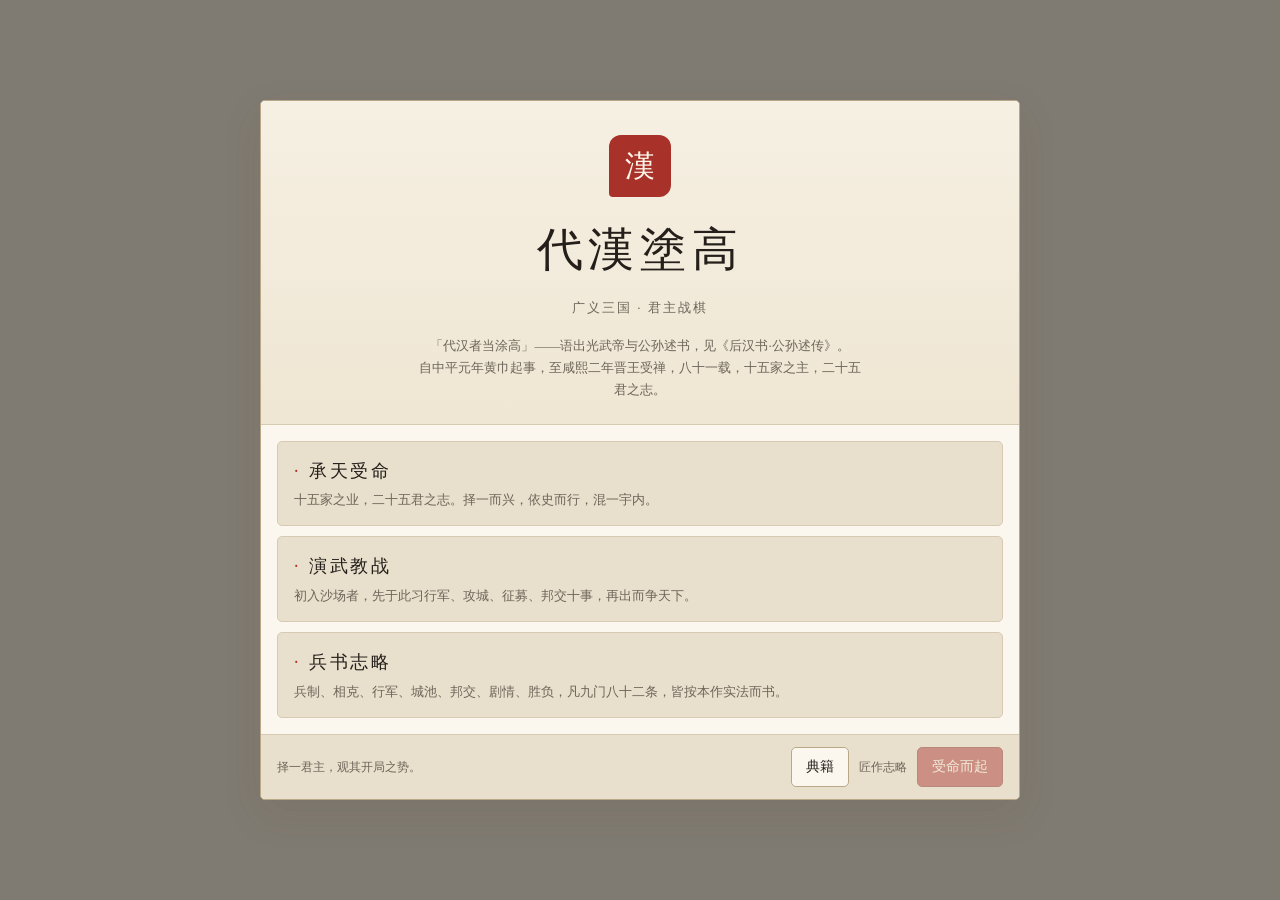
==== index.html @ 1460f5a5 "代汉涂高：广义三国回合制战棋（玩法 wiki 与制作文档分家）" ====
<!DOCTYPE html>
<html lang="zh-Hans">
<head>
<meta charset="utf-8">
<meta name="viewport" content="width=device-width, initial-scale=1">
<title>代汉涂高 · 三国君主战棋</title>
<meta name="description" content="以广义三国为背景的回合制战棋策略游戏：自黄巾起义至司马炎称帝，择一君主，混一宇内。">
<link rel="stylesheet" href="assets/style.css">
</head>
<body>
<div id="app">

  <!-- 主页面 -->
  <section id="titleScreen" class="overlay on" aria-label="主页面">
    <div class="title-wrap">
      <div class="title-hero">
        <div class="seal-lg">漢</div>
        <h1>代漢塗高</h1>
        <div class="sub">广义三国 · 君主战棋</div>
        <p class="quote">「代汉者当涂高」——语出光武帝与公孙述书，见《后汉书·公孙述传》。<br>
          自中平元年黄巾起事，至咸熙二年晋王受禅，八十一载，十五家之主，二十五君之志。</p>
      </div>

      <nav class="menu" id="mainMenu" aria-label="入门">
        <button type="button" class="menu-item" id="btnCampaign">
          <b>承天受命</b>
          <span>十五家之业，二十五君之志。择一而兴，依史而行，混一宇内。</span>
        </button>
        <button type="button" class="menu-item" id="btnTutorial">
          <b>演武教战</b>
          <span>初入沙场者，先于此习行军、攻城、征募、邦交十事，再出而争天下。</span>
        </button>
        <button type="button" class="menu-item" id="btnWiki">
          <b>兵书志略</b>
          <span>兵制、相克、行军、城池、邦交、剧情、胜负，凡九门八十二条，皆按本作实法而书。</span>
        </button>
      </nav>

      <div class="picker" id="picker" hidden>
        <nav class="groups" id="groupList" aria-label="君主分组"></nav>
        <div class="entries" id="entryList" aria-label="可择之君"></div>
      </div>
      <div class="title-foot">
        <span class="hint" id="titleHint">择一君主，观其开局之势。</span>
        <button type="button" class="btn" id="btnPickBack" hidden>返回</button>
        <button type="button" class="btn" id="btnLorePreview">典籍</button>
        <a class="doc-link" href="dev.html">匠作志略</a>
        <button type="button" class="btn primary" id="btnStart" disabled>受命而起</button>
      </div>
    </div>
  </section>

  <!-- 主界面 -->
  <header class="topbar" id="topbar" hidden>
    <div class="brand">
      <span class="seal">漢</span>
      <b>代漢塗高</b>
      <span class="date" id="clock"></span>
    </div>
    <div class="resources" id="resources"></div>
    <div class="spacer"></div>
    <button class="btn sm" id="btnCourt">庙堂</button>
    <button class="btn primary" id="btnEndTurn">结束回合</button>
  </header>

  <main class="main" id="main" hidden>
    <section class="stage" aria-label="舆图">
      <canvas id="map" width="1200" height="800" aria-label="舆图"></canvas>
      <div class="intel" id="intel" hidden></div>
      <div class="tutor" id="tutor" hidden></div>
      <div class="stage-foot">
        <span class="hint" id="hint">点击舆图上本方部队即可调遣。</span>
      </div>
    </section>
    <aside class="side" aria-label="军情">
      <div class="tabs" role="tablist" id="tabs">
        <button role="tab" aria-selected="true" data-tab="army">军情</button>
        <button role="tab" aria-selected="false" data-tab="city">城池</button>
        <button role="tab" aria-selected="false" data-tab="who">人物</button>
        <button role="tab" aria-selected="false" data-tab="book">典籍</button>
        <button role="tab" aria-selected="false" data-tab="log">战报</button>
      </div>
      <div class="tabpanel" id="tabpanel" role="tabpanel"></div>
    </aside>
  </main>

  <!-- 剧情 / 结局 / 通用叠层 -->
  <div class="overlay" id="overlay" role="dialog" aria-modal="true"></div>
  <div class="toast-stack" id="toasts" aria-live="polite" aria-atomic="true"></div>
</div>

<script src="src/data/map.js"></script>
<script src="src/data/factions.js"></script>
<script src="src/data/generals_1.js"></script>
<script src="src/data/generals_2.js"></script>
<script src="src/data/generals_3.js"></script>
<script src="src/data/generals_4.js"></script>
<script src="src/data/lore.js"></script>
<script src="src/data/stories_1.js"></script>
<script src="src/data/stories_2.js"></script>
<script src="src/data/stories_3.js"></script>
<script src="src/data/stories_4.js"></script>
<script src="src/data/stories_5.js"></script>
<script src="src/data/stories_6.js"></script>
<script src="src/data/stories_7.js"></script>
<script src="src/core/rules.js"></script>
<script src="src/core/engine.js"></script>
<script src="src/core/story.js"></script>
<script src="src/core/tutor.js"></script>
<script src="src/core/ai.js"></script>
<script src="src/ui/art.js"></script>
<script src="src/ui/render.js"></script>
<script src="src/ui/ui.js"></script>
<script src="src/main.js"></script>
</body>
</html>
---- assets/style.css ----
/* 《代汉涂高》 — 版式：素纸、墨线、朱印 */
:root {
  color-scheme: light;
  --paper: #f2ebdd;
  --panel: #e8dfcc;
  --card: #fbf7ef;
  --ink: #241f1a;
  --muted: #6d655a;
  --faint: #9a8f7d;
  --line: #d6cab3;
  --line-strong: #b8a888;
  --accent: #a8322a;
  --accent-deep: #7d221c;
  --gold: #a8863c;
  --live: #547567;
  --shadow: 0 14px 40px rgb(65 50 39 / .10);
  --radius: 5px;
  --ease: cubic-bezier(.2, .7, .3, 1);
  --serif: Georgia, "Songti SC", "Noto Serif SC", "Source Han Serif SC", "STSong", "SimSun", serif;
  --sans: ui-sans-serif, system-ui, -apple-system, "Segoe UI", "PingFang SC", "Microsoft YaHei", sans-serif;
  --mono: ui-monospace, SFMono-Regular, Menlo, Consolas, "Songti SC", monospace;
}

* { box-sizing: border-box; }
html, body { height: 100%; }
body {
  margin: 0;
  background: var(--paper);
  color: var(--ink);
  font-family: var(--serif);
  font-size: 14px;
  line-height: 1.7;
  -webkit-font-smoothing: antialiased;
  overflow: hidden;
}
button, input, select, textarea { font: inherit; color: inherit; }
/* hidden 属性须压过 .menu/.picker/.topbar/.main 自带的 display，否则开关失效 */
[hidden] { display: none !important; }
:focus-visible { outline: 3px solid rgb(168 50 42 / .45); outline-offset: 2px; }
.sr-only {
  position: absolute; width: 1px; height: 1px; padding: 0; margin: -1px;
  overflow: hidden; clip: rect(0 0 0 0); white-space: nowrap; border: 0;
}
@media (prefers-reduced-motion: reduce) { * { animation: none !important; transition: none !important; } }

/* ——— 通用件 ——— */
.serif-title { font-family: var(--serif); font-weight: 500; letter-spacing: -.02em; }
.eyebrow {
  font-family: var(--mono); font-size: 10px; letter-spacing: .18em;
  text-transform: uppercase; color: var(--accent-deep);
}
.btn {
  display: inline-flex; align-items: center; justify-content: center; gap: 6px;
  min-height: 40px; padding: 0 14px; cursor: pointer;
  border: 1px solid var(--line-strong); border-radius: var(--radius);
  background: var(--card); color: var(--ink);
  transition: background-color 150ms var(--ease), border-color 150ms var(--ease), color 150ms var(--ease);
}
.btn:hover { background: var(--panel); }
.btn.primary { background: var(--accent); border-color: var(--accent-deep); color: #fff8ef; }
.btn.primary:hover { background: var(--accent-deep); }
.btn[disabled] { opacity: .45; cursor: not-allowed; }
.btn.sm { min-height: 32px; padding: 0 10px; font-size: 13px; }
.chip {
  display: inline-flex; align-items: center; gap: 4px;
  border: 1px solid var(--line); border-radius: 9999px;
  padding: 2px 10px; font-size: 12px; color: var(--muted); background: var(--card);
}
.seal {
  display: inline-grid; place-items: center; width: 30px; height: 30px;
  background: var(--accent); color: #fff6ea; border-radius: 6px 6px 6px 2px;
  font-family: var(--serif); font-size: 17px; line-height: 1;
}
.hr { height: 1px; background: var(--line); border: 0; margin: 10px 0; }

/* ——— 壳 ——— */
#app { height: 100%; display: flex; flex-direction: column; }

.topbar {
  height: 56px; flex: none; display: flex; align-items: center; gap: 12px;
  padding: 0 14px; border-bottom: 1px solid var(--line);
  background: color-mix(in srgb, var(--paper) 88%, transparent);
  backdrop-filter: blur(8px);
}
.topbar .brand { display: flex; align-items: center; gap: 10px; }
.topbar .brand b { font-size: 16px; font-weight: 500; letter-spacing: .06em; }
.topbar .date { font-family: var(--mono); font-size: 11px; color: var(--muted); letter-spacing: .08em; }
.resources { display: flex; gap: 8px; flex-wrap: wrap; align-items: center; }
.res { display: flex; align-items: baseline; gap: 4px; font-size: 13px; }
.res i { font-style: normal; color: var(--faint); font-size: 12px; }
.res b { font-family: var(--mono); font-weight: 400; }
.spacer { flex: 1; }

.main { flex: 1; min-height: 0; display: grid; grid-template-columns: 1fr 336px; }
.stage { position: relative; min-width: 0; overflow: auto; background: #ded4bf; }
#map { display: block; width: 100%; height: auto; cursor: crosshair; }
.stage-foot {
  position: sticky; bottom: 0; display: flex; gap: 10px; align-items: center;
  padding: 8px 12px; background: color-mix(in srgb, var(--paper) 90%, transparent);
  border-top: 1px solid var(--line); font-size: 13px;
}
.stage-foot .hint { color: var(--muted); }

.side { border-left: 1px solid var(--line); background: var(--panel); display: flex; flex-direction: column; min-height: 0; }
.tabs { display: flex; flex: none; border-bottom: 1px solid var(--line); }
.tabs button {
  flex: 1; min-height: 40px; border: 0; background: transparent; cursor: pointer;
  color: var(--muted); border-bottom: 2px solid transparent; font-family: var(--serif);
}
.tabs button[aria-selected="true"] { color: var(--accent-deep); border-bottom-color: var(--accent); background: var(--card); }
.tabs button:hover { background: color-mix(in srgb, var(--card) 60%, transparent); }
.tabpanel { flex: 1; min-height: 0; overflow-y: auto; padding: 12px; scrollbar-width: thin; scrollbar-color: var(--line-strong) transparent; }
.tabpanel h3 { margin: 0 0 6px; font-size: 15px; font-weight: 500; }
.tabpanel h4 { margin: 14px 0 6px; font-size: 13px; font-weight: 500; color: var(--muted); }
.tabpanel p { margin: 0 0 8px; font-size: 13px; color: var(--muted); }

.card { border: 1px solid var(--line); border-radius: var(--radius); background: var(--card); padding: 10px 12px; margin-bottom: 10px; }
.card.tight { padding: 8px 10px; }
.card .row { display: flex; justify-content: space-between; gap: 8px; align-items: baseline; }
.card .name { font-size: 14px; }
.card .sub { font-size: 12px; color: var(--faint); }
.kv { display: grid; grid-template-columns: auto 1fr; gap: 2px 10px; font-size: 12px; color: var(--muted); }
.kv b { font-family: var(--mono); font-weight: 400; color: var(--ink); }
.bar { height: 4px; background: var(--line); border-radius: 9999px; overflow: hidden; margin-top: 5px; }
.bar > i { display: block; height: 100%; background: var(--accent); }
.bar.hp > i { background: var(--accent-deep); }
.bar.gar > i { background: var(--gold); }
.bar.mor > i { background: var(--live); }

.unit-row, .gen-row { display: flex; align-items: center; gap: 8px; padding: 6px; border-radius: 4px; cursor: pointer; border: 1px solid transparent; }
.unit-row:hover, .gen-row:hover { background: var(--card); border-color: var(--line); }
.unit-row.sel { background: var(--card); border-color: var(--accent); }
.banner { width: 22px; height: 22px; border-radius: 4px 4px 4px 1px; display: grid; place-items: center; font-size: 11px; color: #fff8ef; flex: none; }
.log-line { font-size: 12px; color: var(--muted); padding: 4px 0; border-bottom: 1px dashed var(--line); }
.log-line.war { color: var(--accent-deep); }
.log-line.good { color: var(--live); }
.log-line.bad { color: #96412f; }
.log-line .t { font-family: var(--mono); font-size: 10px; color: var(--faint); margin-right: 6px; }
.empty { color: var(--faint); font-size: 13px; text-align: center; padding: 24px 8px; }

.lore-item { border-bottom: 1px dashed var(--line); padding: 8px 0; }
.lore-item h4 { margin: 0 0 4px; font-size: 13px; color: var(--ink); }
.lore-item p { font-size: 12.5px; color: var(--muted); margin: 0 0 4px; }
.lore-item .src { font-family: var(--mono); font-size: 10.5px; color: var(--faint); }

/* ——— 叠层 ——— */
.overlay {
  position: fixed; inset: 0; display: none; place-items: center;
  background: rgb(36 31 26 / .55); z-index: 40; padding: 20px;
}
.overlay.on { display: grid; animation: fade 120ms var(--ease); }
@keyframes fade { from { opacity: 0 } to { opacity: 1 } }
@keyframes rise { from { opacity: 0; transform: translateY(10px) } to { opacity: 1; transform: none } }

/* 标题界面 */
.title-wrap { width: min(760px, 100%); background: var(--card); border: 1px solid var(--line-strong); border-radius: var(--radius); box-shadow: var(--shadow); overflow: hidden; }
.title-wrap { max-height: 92vh; overflow-y: auto; }
.title-hero { padding: 34px 28px 22px; text-align: center; border-bottom: 1px solid var(--line); background: linear-gradient(180deg, #f6f0e3, #efe6d3); }
.title-hero .seal-lg { width: 62px; height: 62px; font-size: 30px; margin: 0 auto 14px; background: var(--accent); color: #fff6ea; border-radius: 12px 12px 12px 4px; display: grid; place-items: center; }
.title-hero h1 { margin: 0; font-size: clamp(30px, 5vw, 46px); font-weight: 500; letter-spacing: .12em; }
.title-hero .sub { margin-top: 8px; font-size: 13px; color: var(--muted); letter-spacing: .16em; }
.title-hero .quote { margin: 16px auto 0; max-width: 34em; font-size: 13px; color: var(--muted); }
.picker { display: grid; grid-template-columns: 190px 1fr; min-height: 300px; }
.groups { border-right: 1px solid var(--line); background: var(--panel); padding: 10px 8px; overflow-y: auto; max-height: 52vh; }
.groups button {
  display: block; width: 100%; text-align: left; min-height: 40px; padding: 6px 10px;
  border: 1px solid transparent; border-radius: var(--radius); background: transparent; cursor: pointer;
  color: var(--muted); font-family: var(--serif);
}
.groups button:hover { background: var(--card); }
.groups button[aria-pressed="true"] { background: var(--card); border-color: var(--line-strong); color: var(--accent-deep); }
.groups .gname { display: block; font-size: 14px; }
.groups .gm { display: block; font-size: 11px; color: var(--faint); }
.entries { padding: 12px; overflow-y: auto; max-height: 52vh; }
.entry { border: 1px solid var(--line); border-radius: var(--radius); background: var(--card); padding: 12px; margin-bottom: 10px; cursor: pointer; transition: border-color 150ms var(--ease); }
.entry:hover { border-color: var(--line-strong); }
.entry[aria-pressed="true"] { border-color: var(--accent); }
.entry h3 { margin: 0 0 2px; font-size: 16px; font-weight: 500; }
.entry .sub { font-size: 12px; color: var(--faint); }
.entry .blurb { font-size: 13px; color: var(--muted); margin: 6px 0; }
.entry .trick { font-size: 12.5px; color: var(--ink); border-left: 2px solid var(--accent); padding-left: 8px; margin: 6px 0; }
.entry .tags { display: flex; gap: 6px; flex-wrap: wrap; margin-top: 6px; }
.lord-pick { display: flex; gap: 6px; flex-wrap: wrap; margin-top: 8px; }
.lord-pick button { padding: 4px 10px; border-radius: 9999px; border: 1px solid var(--line-strong); background: var(--panel); cursor: pointer; font-size: 13px; }
.lord-pick button[aria-pressed="true"] { background: var(--accent); color: #fff8ef; border-color: var(--accent-deep); }
.title-foot { display: flex; gap: 10px; align-items: center; padding: 12px 16px; border-top: 1px solid var(--line); background: var(--panel); }
.title-foot .hint { font-size: 12px; color: var(--muted); flex: 1; }

/* 剧情 */
.story-wrap { width: min(720px, 100%); max-height: 88vh; display: flex; flex-direction: column; background: var(--card); border: 1px solid var(--line-strong); border-radius: var(--radius); box-shadow: var(--shadow); animation: rise 280ms var(--ease); }
.story-head { padding: 16px 20px 12px; border-bottom: 1px solid var(--line); }
.story-head .idx { font-family: var(--mono); font-size: 10px; letter-spacing: .18em; color: var(--accent-deep); }
.story-head h2 { margin: 4px 0 2px; font-size: 21px; font-weight: 500; }
.story-head .meta { font-size: 12px; color: var(--faint); }
.story-body { overflow-y: auto; padding: 16px 20px; scrollbar-width: thin; scrollbar-color: var(--line-strong) transparent; }
.story-body .narration { color: var(--muted); font-size: 13.5px; margin: 0 0 10px; }
.story-body .line { margin: 0 0 10px; }
.story-body .line .who { color: var(--accent-deep); font-size: 13px; margin-right: 6px; }
.story-body .line .txt { font-size: 14px; }
.story-body .inner { margin: 0 0 10px; padding: 6px 0 6px 10px; border-left: 2px solid var(--line-strong); color: var(--muted); font-style: normal; font-size: 13.5px; }
.story-body .history { margin: 0 0 10px; font-size: 12px; color: var(--faint); border-top: 1px dashed var(--line); padding-top: 6px; }
.story-body .history .src { font-family: var(--mono); font-size: 10.5px; }
.choice { border-top: 1px solid var(--line); padding: 12px 20px; background: var(--panel); }
.choice .prompt { font-size: 13.5px; margin-bottom: 8px; }
.choice .opts { display: grid; gap: 8px; }
.choice .opts button { text-align: left; }
.choice .reply { margin-top: 8px; font-size: 13px; color: var(--muted); }
.story-foot { display: flex; gap: 10px; align-items: center; padding: 12px 20px; border-top: 1px solid var(--line); }
.story-foot .spacer { flex: 1; }
.reward-note { font-size: 12px; color: var(--live); }

/* 结局 */
.ending-wrap { width: min(680px, 100%); max-height: 88vh; overflow-y: auto; background: var(--card); border: 1px solid var(--line-strong); border-radius: var(--radius); box-shadow: var(--shadow); padding: 28px; }
.ending-wrap .verdict { font-size: clamp(26px, 4vw, 38px); font-weight: 500; letter-spacing: .1em; margin: 6px 0 2px; }
.ending-wrap.win .verdict { color: var(--accent-deep); }
.ending-wrap.lose .verdict { color: #5a5148; }
.ending-wrap .etext { margin-top: 14px; font-size: 14.5px; line-height: 1.9; color: var(--ink); white-space: pre-wrap; }
.ending-wrap .tally { margin-top: 18px; display: flex; gap: 8px; flex-wrap: wrap; }

/* 提示 */
.toast-stack { position: fixed; right: 16px; bottom: 16px; display: flex; flex-direction: column; gap: 8px; z-index: 60; }
.toast { background: var(--card); border: 1px solid var(--line); border-radius: var(--radius); padding: 10px 14px; font-size: 13px; box-shadow: var(--shadow); animation: rise 200ms var(--ease); }

/* 响应式 */
@media (max-width: 900px) {
  body { overflow: auto; }
  .main { grid-template-columns: 1fr; }
  .side { border-left: 0; border-top: 1px solid var(--line); }
  .tabpanel { max-height: 46vh; }
  .picker { grid-template-columns: 1fr; }
  .groups { border-right: 0; border-bottom: 1px solid var(--line); max-height: none; display: flex; gap: 6px; overflow-x: auto; }
  .groups button { min-width: 132px; }
  .topbar { height: auto; flex-wrap: wrap; padding: 8px 12px; gap: 8px; }
}

/* ——— 主页面三入口 ——— */
.menu { display: grid; gap: 10px; padding: 16px; }
.menu-item {
  display: grid; gap: 4px; text-align: left; cursor: pointer;
  padding: 14px 16px; border: 1px solid var(--line); border-radius: var(--radius);
  background: var(--panel); color: var(--ink); font-family: var(--serif);
  transition: border-color 150ms var(--ease), background-color 150ms var(--ease);
}
.menu-item:hover { background: var(--card); border-color: var(--line-strong); }
.menu-item b { font-size: 18px; font-weight: 500; letter-spacing: .14em; }
.menu-item b::before { content: "·"; color: var(--accent); margin-right: 8px; }
.menu-item span { font-size: 12.5px; color: var(--muted); }

/* ——— 头像（有图用图，无图用原文字） ——— */
.avatar { display: inline-flex; align-items: center; justify-content: center; flex: none; }
.avatar:empty { display: none; }
.avatar .art-img { display: block; object-fit: cover; border-radius: 4px; border: 1px solid var(--line-strong); }
.avatar.av-btn .art-img { width: 26px; height: 26px; border-radius: 9999px; margin-right: 6px; }
.avatar.av-row .art-img { width: 26px; height: 26px; border-radius: 9999px; }
.avatar.av-card { float: right; margin: 0 0 6px 10px; }
.avatar.av-card .art-img { width: 68px; height: 68px; border-radius: 6px; }
/* 势力旗：占的是原文字旗的位置，故与文字旗同大；无旗图仍旧是文字旗 */
.avatar.av-flag .art-img { width: 22px; height: 22px; border-radius: 4px 4px 4px 1px; }
.avatar.av-card .avatar.av-flag .art-img { width: 68px; height: 68px; border-radius: 6px; }
.lord-pick button { display: inline-flex; align-items: center; }

/* ——— 敌情浮牌 ——— */
.intel {
  position: absolute; left: 12px; top: 12px; z-index: 20;
  width: min(360px, calc(100% - 24px)); max-height: 78%;
  overflow-y: auto; scrollbar-width: thin;
  background: color-mix(in srgb, var(--card) 96%, transparent);
  border: 1px solid var(--line-strong); border-radius: var(--radius);
  box-shadow: var(--shadow); padding: 10px 12px; animation: rise 160ms var(--ease);
}
.intel[hidden] { display: none; }
.intel-head { display: flex; align-items: center; gap: 6px; flex-wrap: wrap; font-size: 15px; }
.intel-head b { font-weight: 500; }
.intel-tag {
  font-family: var(--mono); font-size: 10px; letter-spacing: .12em;
  border: 1px solid var(--accent); color: var(--accent-deep);
  border-radius: 3px; padding: 1px 5px;
}
.intel-fac { font-size: 12px; color: var(--faint); margin-left: auto; }
.intel-body { margin-top: 6px; display: grid; gap: 4px; }
.intel-kv { font-size: 12.5px; color: var(--ink); }
.intel-sub { font-size: 12px; color: var(--muted); }
.intel-skill { font-size: 12px; color: var(--muted); }
.intel-skill b { color: var(--ink); font-weight: 400; margin-right: 4px; }
.intel-bio { font-size: 12px; color: var(--muted); border-top: 1px dashed var(--line); padding-top: 5px; margin-top: 3px; }
.intel-foot { margin-top: 8px; display: flex; justify-content: flex-end; }

/* ——— 教战之场 ——— */
.tutor {
  position: absolute; right: 12px; bottom: 46px; z-index: 20;
  width: min(330px, calc(100% - 24px)); max-height: 56%;
  overflow-y: auto; scrollbar-width: thin;
  background: color-mix(in srgb, var(--card) 97%, transparent);
  border: 1px solid var(--accent); border-left: 3px solid var(--accent);
  border-radius: var(--radius); box-shadow: var(--shadow); padding: 10px 12px;
  animation: rise 200ms var(--ease);
}
.tutor[hidden] { display: none; }
.tutor-head { display: flex; align-items: baseline; gap: 8px; }
.tutor-head b { font-size: 15px; font-weight: 500; letter-spacing: .1em; }
.tutor-idx { font-family: var(--mono); font-size: 10px; letter-spacing: .14em; color: var(--accent-deep); }
.tutor-task { margin: 6px 0; font-size: 13.5px; color: var(--ink); }
.tutor-task .hl { font-style: normal; color: var(--accent-deep); border-bottom: 1px solid color-mix(in srgb, var(--accent) 45%, transparent); }
.tutor-detail { margin: 0 0 6px; font-size: 12.5px; color: var(--muted); }
.tutor-note { margin: 0 0 6px; font-size: 12px; color: var(--faint); border-left: 2px solid var(--line-strong); padding-left: 8px; }
.tutor-foot { display: flex; gap: 6px; justify-content: flex-end; margin-top: 6px; }

/* ——— 兵书志略（wiki.html） ——— */
.wiki-body { overflow: auto; height: 100%; }
.wiki-shell { display: grid; grid-template-columns: 232px 1fr; height: 100%; }
.wiki-nav { border-right: 1px solid var(--line); background: var(--panel); padding: 14px 10px; overflow-y: auto; }
.wiki-nav h2 { margin: 0 0 10px; font-size: 16px; font-weight: 500; letter-spacing: .1em; }
.wiki-nav a { display: block; padding: 6px 8px; border-radius: 4px; color: var(--muted); text-decoration: none; font-size: 13px; }
.wiki-nav a:hover { background: var(--card); color: var(--ink); }
.wiki-nav a.sub { padding-left: 18px; font-size: 12.5px; }
.wiki-main { overflow-y: auto; padding: 22px 26px 60px; }
.wiki-main .lead { color: var(--muted); font-size: 13.5px; max-width: 62em; }
.wiki-sec { margin: 26px 0 0; padding-top: 14px; border-top: 1px solid var(--line); }
.wiki-sec h3 { margin: 0 0 10px; font-size: 20px; font-weight: 500; letter-spacing: .1em; }
.wiki-ent { margin-bottom: 18px; padding-left: 12px; border-left: 2px solid var(--line); }
.wiki-ent h4 { margin: 0 0 6px; font-size: 15px; font-weight: 500; }
.wiki-ent p { margin: 0 0 8px; font-size: 13.5px; color: var(--muted); max-width: 62em; }
.wiki-ent ul { margin: 0 0 8px; padding-left: 1.3em; font-size: 13px; color: var(--muted); }
.wiki-ent .note { font-size: 12.5px; color: var(--accent-deep); border-left: 2px solid var(--accent); padding-left: 8px; }
.wiki-ent .src { font-family: var(--mono); font-size: 10.5px; color: var(--faint); }
.wiki-table { border-collapse: collapse; margin: 0 0 10px; font-size: 12.5px; }
.wiki-table th, .wiki-table td { border: 1px solid var(--line); padding: 4px 8px; text-align: left; }
.wiki-table th { background: var(--panel); font-weight: 500; color: var(--ink); }
.wiki-table td { color: var(--muted); }
.wiki-top { padding: 12px 16px; border-bottom: 1px solid var(--line); display: flex; align-items: center; gap: 12px; background: color-mix(in srgb, var(--paper) 88%, transparent); }
.wiki-top a { color: var(--accent-deep); }
/* 制作向之页面（匠作志略）的入口：置于主页面底栏，不夺玩家之目 */
.doc-link { font-size: 12px; color: var(--muted); text-decoration: none; white-space: nowrap; }
.doc-link:hover { color: var(--accent-deep); text-decoration: underline; }
@media (max-width: 900px) { .wiki-shell { grid-template-columns: 1fr; } .wiki-nav { border-right: 0; border-bottom: 1px solid var(--line); } }
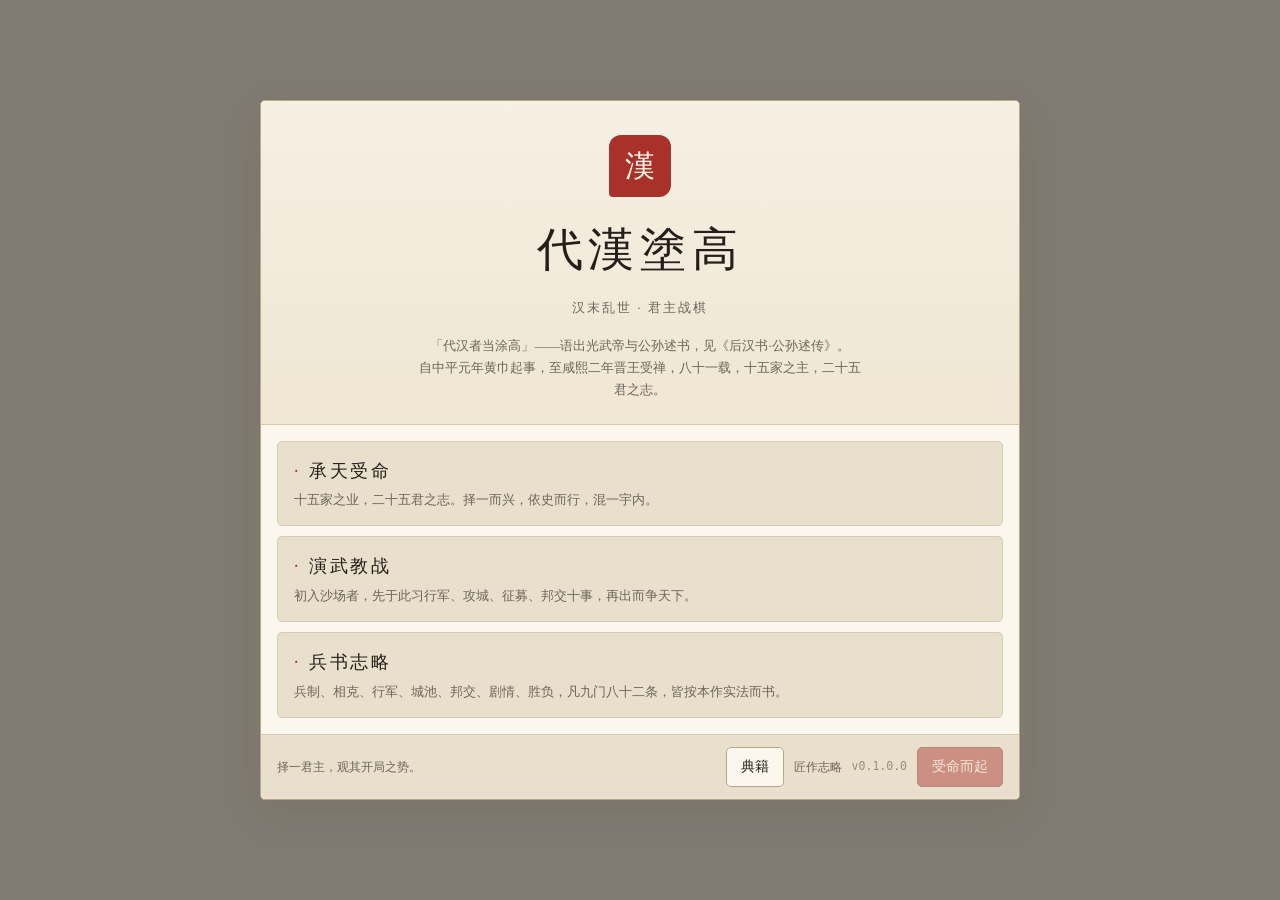
==== commit 1c460b0a: "舆图改作正六边形：六邻与六边距离、地形加密、新城十座；立版本号之制（0.1.0.0）；去「广义三国」旧称" ====
--- a/index.html
+++ b/index.html
@@ -4,7 +4,7 @@
 <meta charset="utf-8">
 <meta name="viewport" content="width=device-width, initial-scale=1">
 <title>代汉涂高 · 三国君主战棋</title>
-<meta name="description" content="以广义三国为背景的回合制战棋策略游戏：自黄巾起义至司马炎称帝，择一君主，混一宇内。">
+<meta name="description" content="回合制战棋策略游戏：自中平元年黄巾起义至咸熙二年晋王受禅，择一君主，招兵买马，依史而行，混一宇内。">
 <link rel="stylesheet" href="assets/style.css">
 </head>
 <body>
@@ -16,7 +16,7 @@
       <div class="title-hero">
         <div class="seal-lg">漢</div>
         <h1>代漢塗高</h1>
-        <div class="sub">广义三国 · 君主战棋</div>
+        <div class="sub">汉末乱世 · 君主战棋</div>
         <p class="quote">「代汉者当涂高」——语出光武帝与公孙述书，见《后汉书·公孙述传》。<br>
           自中平元年黄巾起事，至咸熙二年晋王受禅，八十一载，十五家之主，二十五君之志。</p>
       </div>
@@ -45,6 +45,7 @@
         <button type="button" class="btn" id="btnPickBack" hidden>返回</button>
         <button type="button" class="btn" id="btnLorePreview">典籍</button>
         <a class="doc-link" href="dev.html">匠作志略</a>
+        <span class="ver" id="titleVer"></span>
         <button type="button" class="btn primary" id="btnStart" disabled>受命而起</button>
       </div>
     </div>
@@ -65,7 +66,7 @@
 
   <main class="main" id="main" hidden>
     <section class="stage" aria-label="舆图">
-      <canvas id="map" width="1200" height="800" aria-label="舆图"></canvas>
+      <canvas id="map" width="1200" height="694" aria-label="舆图"></canvas>
       <div class="intel" id="intel" hidden></div>
       <div class="tutor" id="tutor" hidden></div>
       <div class="stage-foot">
@@ -89,6 +90,7 @@
   <div class="toast-stack" id="toasts" aria-live="polite" aria-atomic="true"></div>
 </div>
 
+<script src="src/data/version.js"></script>
 <script src="src/data/map.js"></script>
 <script src="src/data/factions.js"></script>
 <script src="src/data/generals_1.js"></script>
--- a/assets/style.css
+++ b/assets/style.css
@@ -332,5 +332,7 @@
 /* 制作向之页面（匠作志略）的入口：置于主页面底栏，不夺玩家之目 */
 .doc-link { font-size: 12px; color: var(--muted); text-decoration: none; white-space: nowrap; }
 .doc-link:hover { color: var(--accent-deep); text-decoration: underline; }
+/* 版本号：素纸上一行小字 */
+.ver { font-family: var(--mono); font-size: 11.5px; color: var(--faint); white-space: nowrap; cursor: help; }
 @media (max-width: 900px) { .wiki-shell { grid-template-columns: 1fr; } .wiki-nav { border-right: 0; border-bottom: 1px solid var(--line); } }
 
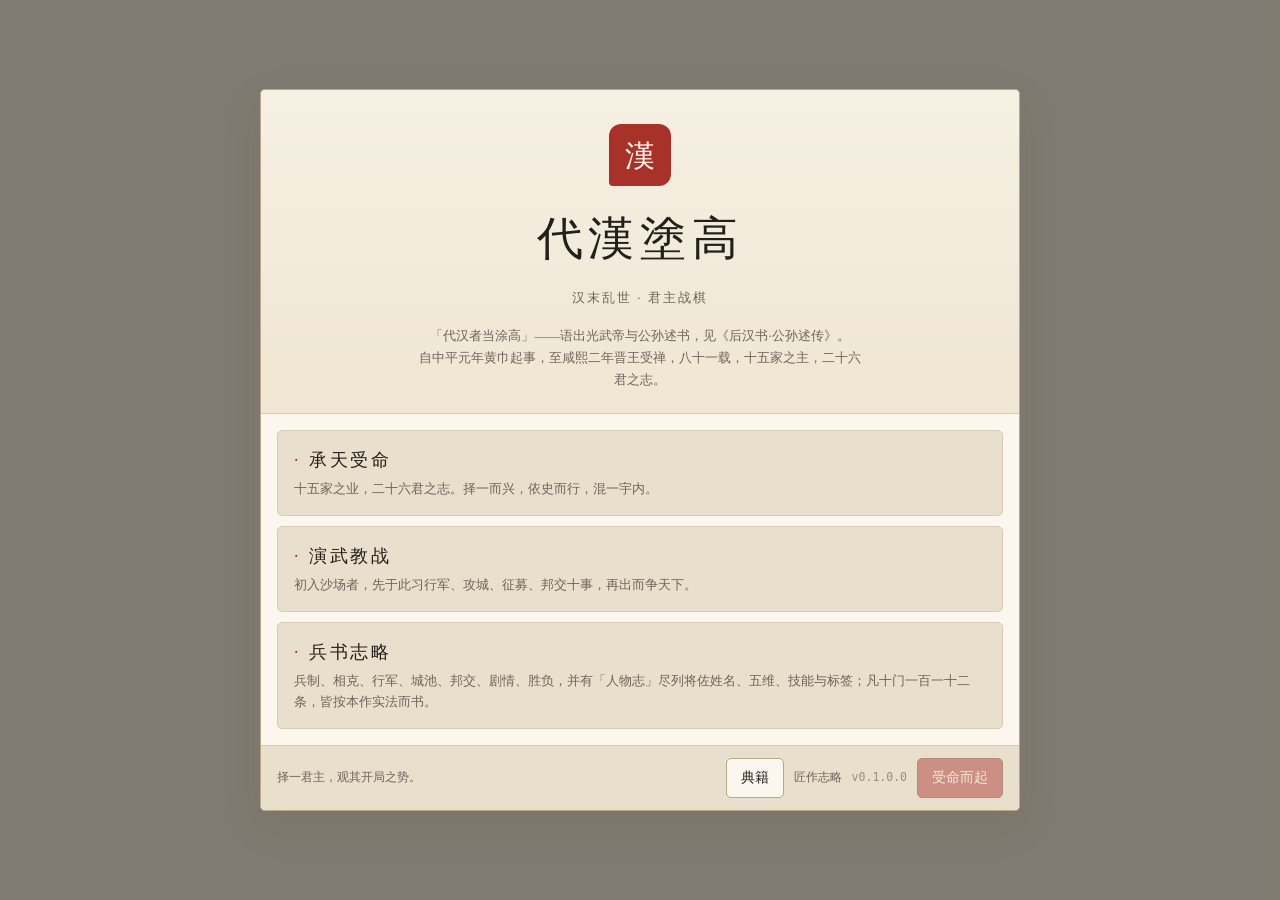
==== commit 5b4ee40c: "新增君主孙皓（剧本 e264、八章故事线、八名吴臣）；兵书志略增人物志（443 人、709 条技能，随数据自动编次）；文案与美术清单同步至 26 主 / 96 城" ====
--- a/index.html
+++ b/index.html
@@ -18,13 +18,13 @@
         <h1>代漢塗高</h1>
         <div class="sub">汉末乱世 · 君主战棋</div>
         <p class="quote">「代汉者当涂高」——语出光武帝与公孙述书，见《后汉书·公孙述传》。<br>
-          自中平元年黄巾起事，至咸熙二年晋王受禅，八十一载，十五家之主，二十五君之志。</p>
+          自中平元年黄巾起事，至咸熙二年晋王受禅，八十一载，十五家之主，二十六君之志。</p>
       </div>
 
       <nav class="menu" id="mainMenu" aria-label="入门">
         <button type="button" class="menu-item" id="btnCampaign">
           <b>承天受命</b>
-          <span>十五家之业，二十五君之志。择一而兴，依史而行，混一宇内。</span>
+          <span>十五家之业，二十六君之志。择一而兴，依史而行，混一宇内。</span>
         </button>
         <button type="button" class="menu-item" id="btnTutorial">
           <b>演武教战</b>
@@ -32,7 +32,7 @@
         </button>
         <button type="button" class="menu-item" id="btnWiki">
           <b>兵书志略</b>
-          <span>兵制、相克、行军、城池、邦交、剧情、胜负，凡九门八十二条，皆按本作实法而书。</span>
+          <span>兵制、相克、行军、城池、邦交、剧情、胜负，并有「人物志」尽列将佐姓名、五维、技能与标签；凡十门一百一十二条，皆按本作实法而书。</span>
         </button>
       </nav>
 
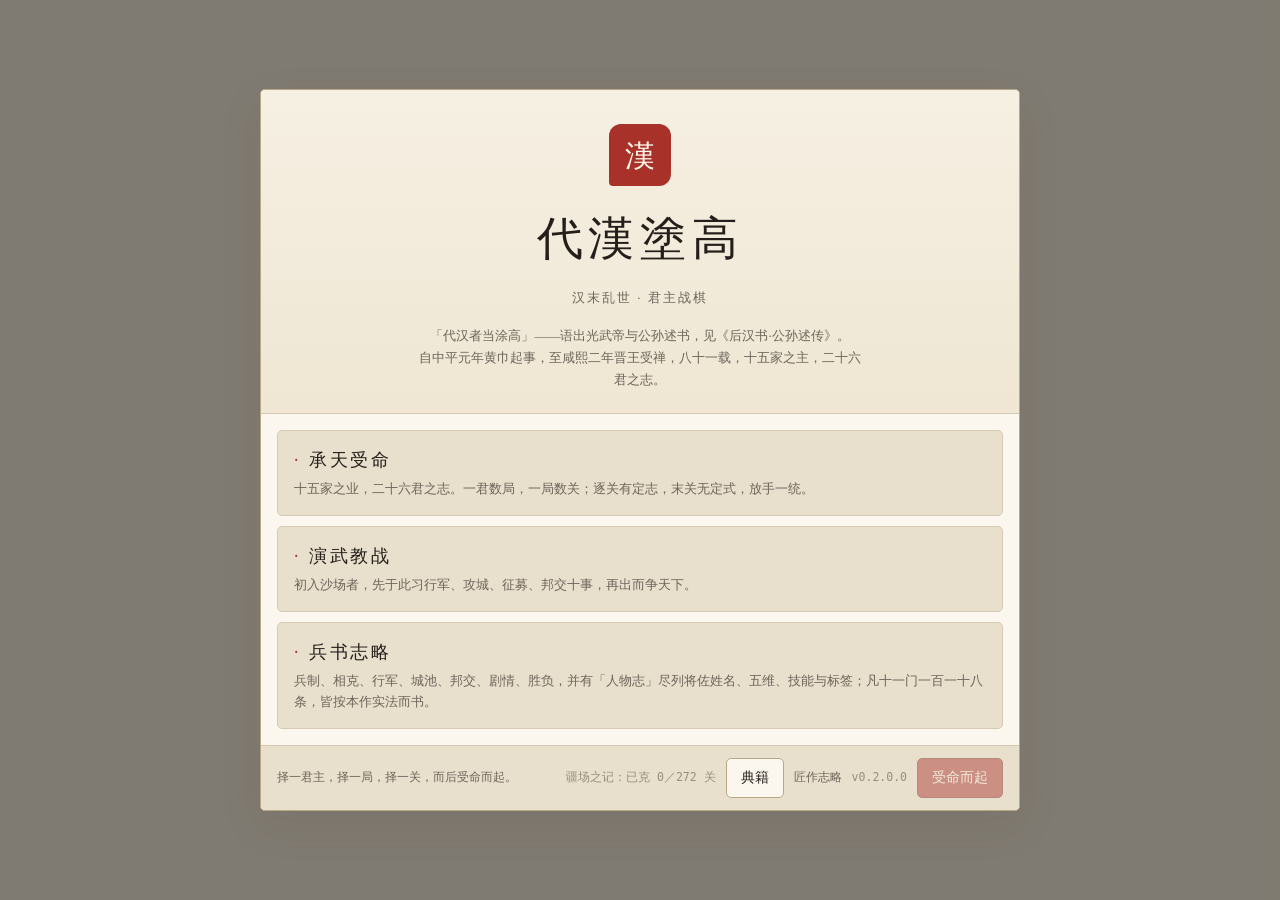
==== commit 855b0d56: "剧本与关卡之制：二十六主五十六局二百七十二关；逐关定志、逐关解锁、末关开放（0.2.0.0） - 新增战役数据三册（src/data/scenarios_1..3.js）与编次模块（src/core/" ====
--- a/index.html
+++ b/index.html
@@ -24,7 +24,7 @@
       <nav class="menu" id="mainMenu" aria-label="入门">
         <button type="button" class="menu-item" id="btnCampaign">
           <b>承天受命</b>
-          <span>十五家之业，二十六君之志。择一而兴，依史而行，混一宇内。</span>
+          <span>十五家之业，二十六君之志。一君数局，一局数关；逐关有定志，末关无定式，放手一统。</span>
         </button>
         <button type="button" class="menu-item" id="btnTutorial">
           <b>演武教战</b>
@@ -32,16 +32,19 @@
         </button>
         <button type="button" class="menu-item" id="btnWiki">
           <b>兵书志略</b>
-          <span>兵制、相克、行军、城池、邦交、剧情、胜负，并有「人物志」尽列将佐姓名、五维、技能与标签；凡十门一百一十二条，皆按本作实法而书。</span>
+          <span>兵制、相克、行军、城池、邦交、剧情、胜负，并有「人物志」尽列将佐姓名、五维、技能与标签；凡十一门一百一十八条，皆按本作实法而书。</span>
         </button>
       </nav>
 
       <div class="picker" id="picker" hidden>
         <nav class="groups" id="groupList" aria-label="君主分组"></nav>
         <div class="entries" id="entryList" aria-label="可择之君"></div>
+        <div class="campaign" id="campaignPanel" hidden aria-label="剧本与关卡"></div>
       </div>
       <div class="title-foot">
         <span class="hint" id="titleHint">择一君主，观其开局之势。</span>
+        <span class="ver" id="titleProgress"></span>
+        <button type="button" class="btn sm" id="btnContinue" hidden>续战</button>
         <button type="button" class="btn" id="btnPickBack" hidden>返回</button>
         <button type="button" class="btn" id="btnLorePreview">典籍</button>
         <a class="doc-link" href="dev.html">匠作志略</a>
@@ -60,6 +63,8 @@
     </div>
     <div class="resources" id="resources"></div>
     <div class="spacer"></div>
+    <span class="objective" id="objective" hidden></span>
+    <button class="btn sm" id="btnStages">关卡</button>
     <button class="btn sm" id="btnCourt">庙堂</button>
     <button class="btn primary" id="btnEndTurn">结束回合</button>
   </header>
@@ -93,6 +98,10 @@
 <script src="src/data/version.js"></script>
 <script src="src/data/map.js"></script>
 <script src="src/data/factions.js"></script>
+<script src="src/data/scenarios_1.js"></script>
+<script src="src/data/scenarios_2.js"></script>
+<script src="src/data/scenarios_3.js"></script>
+<script src="src/data/progress.js"></script>
 <script src="src/data/generals_1.js"></script>
 <script src="src/data/generals_2.js"></script>
 <script src="src/data/generals_3.js"></script>
@@ -106,6 +115,7 @@
 <script src="src/data/stories_6.js"></script>
 <script src="src/data/stories_7.js"></script>
 <script src="src/core/rules.js"></script>
+<script src="src/core/campaign.js"></script>
 <script src="src/core/engine.js"></script>
 <script src="src/core/story.js"></script>
 <script src="src/core/tutor.js"></script>
--- a/assets/style.css
+++ b/assets/style.css
@@ -161,6 +161,8 @@
 .title-hero .sub { margin-top: 8px; font-size: 13px; color: var(--muted); letter-spacing: .16em; }
 .title-hero .quote { margin: 16px auto 0; max-width: 34em; font-size: 13px; color: var(--muted); }
 .picker { display: grid; grid-template-columns: 190px 1fr; min-height: 300px; }
+.picker.has-campaign .groups, .picker.has-campaign .entries { max-height: 30vh; }
+.picker.has-campaign .campaign { max-height: 42vh; }
 .groups { border-right: 1px solid var(--line); background: var(--panel); padding: 10px 8px; overflow-y: auto; max-height: 52vh; }
 .groups button {
   display: block; width: 100%; text-align: left; min-height: 40px; padding: 6px 10px;
@@ -336,3 +338,41 @@
 .ver { font-family: var(--mono); font-size: 11.5px; color: var(--faint); white-space: nowrap; cursor: help; }
 @media (max-width: 900px) { .wiki-shell { grid-template-columns: 1fr; } .wiki-nav { border-right: 0; border-bottom: 1px solid var(--line); } }
 
+
+/* ——— 剧本与关卡：一君主多剧本，一剧本多关卡 ——— */
+.campaign { grid-column: 1 / -1; border-top: 1px solid var(--line); background: var(--panel); padding: 12px 14px; max-height: 46vh; overflow-y: auto; scrollbar-width: thin; scrollbar-color: var(--line-strong) transparent; }
+.camp-head { display: flex; gap: 10px; align-items: baseline; flex-wrap: wrap; margin-bottom: 8px; }
+.camp-head .camp-title { font-family: var(--serif); font-size: 15px; letter-spacing: .12em; }
+.camp-head .camp-title::before { content: "·"; color: var(--accent); margin-right: 6px; }
+.camp-head .camp-sub { font-size: 12px; color: var(--muted); }
+.scen-tabs { display: flex; gap: 8px; flex-wrap: wrap; margin-bottom: 10px; }
+.scen-tab { display: grid; gap: 2px; text-align: left; padding: 8px 12px; border: 1px solid var(--line); border-radius: var(--radius); background: var(--card); color: var(--ink); cursor: pointer; font-family: var(--serif); }
+.scen-tab:hover:not([disabled]) { border-color: var(--line-strong); }
+.scen-tab[aria-pressed="true"] { border-color: var(--accent); background: #fff8ef; }
+.scen-tab[disabled] { opacity: .5; cursor: not-allowed; }
+.scen-tab b { font-size: 14px; font-weight: 500; }
+.scen-tab span { font-size: 11.5px; color: var(--faint); }
+.scen-blurb { margin: 0 0 10px; font-size: 12.5px; color: var(--muted); max-width: 64em; }
+.stage-list { display: grid; gap: 8px; }
+.stage-row { display: grid; grid-template-columns: 30px 1fr auto; gap: 10px; align-items: start; text-align: left; padding: 9px 12px; border: 1px solid var(--line); border-radius: var(--radius); background: var(--card); color: var(--ink); cursor: pointer; font-family: var(--sans); }
+.stage-row:hover:not([disabled]) { border-color: var(--line-strong); }
+.stage-row.sel { border-color: var(--accent); background: #fff8ef; }
+.stage-row.locked { opacity: .55; cursor: not-allowed; }
+.stage-row .no { font-family: var(--serif); font-size: 15px; color: var(--accent-deep); text-align: center; padding-top: 1px; }
+.stage-row.done .no { color: var(--live); }
+.stage-row .body { display: grid; gap: 3px; min-width: 0; }
+.stage-row .body b { font-size: 14px; font-weight: 500; }
+.stage-row .body .desc { font-size: 12.5px; color: var(--muted); }
+.stage-row .body .goal { font-size: 12px; color: var(--accent-deep); }
+.stage-row .st { font-size: 11.5px; color: var(--faint); white-space: nowrap; padding-top: 2px; }
+.stage-row.done .st { color: var(--live); }
+
+/* 顶栏常驻之本关目标 */
+.objective { display: flex; gap: 8px; align-items: baseline; font-size: 12.5px; color: var(--muted); max-width: 48ch; overflow: hidden; }
+.objective .no { font-style: normal; color: var(--faint); font-size: 11.5px; white-space: nowrap; }
+.objective b { color: var(--ink); font-weight: 500; white-space: nowrap; }
+.objective .txt, .objective .prog, .objective .met { white-space: nowrap; overflow: hidden; text-overflow: ellipsis; }
+.objective .prog { font-family: var(--mono); font-size: 11px; color: var(--faint); }
+.objective .met { color: var(--live); }
+.objective.open-stage .txt { color: var(--faint); }
+.ending-wrap .next-note { margin-top: 6px; color: var(--accent-deep); font-size: 13px; }
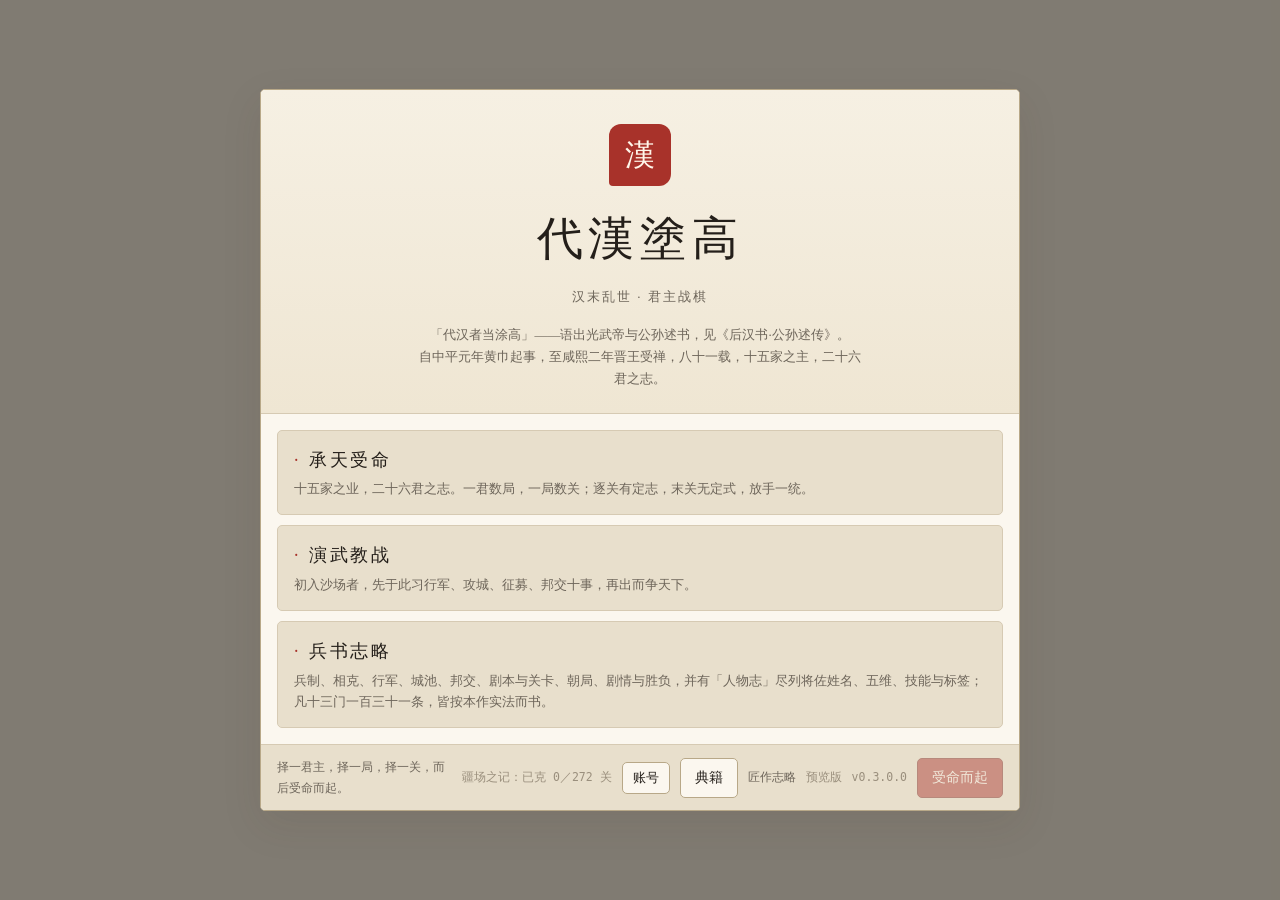
==== commit 55507e36: "朝局之变：党争、名分、储位三者相因；议政十五题、立储十二君、政争四十九事依史而发（0.3.0.0） - 新增朝局之制（src/data/politics_1.js 三册数据、src/core/poli" ====
--- a/index.html
+++ b/index.html
@@ -32,7 +32,7 @@
         </button>
         <button type="button" class="menu-item" id="btnWiki">
           <b>兵书志略</b>
-          <span>兵制、相克、行军、城池、邦交、剧情、胜负，并有「人物志」尽列将佐姓名、五维、技能与标签；凡十一门一百一十八条，皆按本作实法而书。</span>
+          <span>兵制、相克、行军、城池、邦交、剧本与关卡、朝局、剧情与胜负，并有「人物志」尽列将佐姓名、五维、技能与标签；凡十三门一百三十一条，皆按本作实法而书。</span>
         </button>
       </nav>
 
@@ -46,8 +46,10 @@
         <span class="ver" id="titleProgress"></span>
         <button type="button" class="btn sm" id="btnContinue" hidden>续战</button>
         <button type="button" class="btn" id="btnPickBack" hidden>返回</button>
+        <button type="button" class="btn sm" id="btnAccount">账号</button>
         <button type="button" class="btn" id="btnLorePreview">典籍</button>
         <a class="doc-link" href="dev.html">匠作志略</a>
+        <span class="ver" id="titleChannel"></span>
         <span class="ver" id="titleVer"></span>
         <button type="button" class="btn primary" id="btnStart" disabled>受命而起</button>
       </div>
@@ -63,6 +65,7 @@
     </div>
     <div class="resources" id="resources"></div>
     <div class="spacer"></div>
+    <span class="courtchip" id="courtChip" hidden></span>
     <span class="objective" id="objective" hidden></span>
     <button class="btn sm" id="btnStages">关卡</button>
     <button class="btn sm" id="btnCourt">庙堂</button>
@@ -102,6 +105,8 @@
 <script src="src/data/scenarios_2.js"></script>
 <script src="src/data/scenarios_3.js"></script>
 <script src="src/data/progress.js"></script>
+<script src="src/data/account.js"></script>
+<script src="src/data/politics_1.js"></script>
 <script src="src/data/generals_1.js"></script>
 <script src="src/data/generals_2.js"></script>
 <script src="src/data/generals_3.js"></script>
@@ -116,6 +121,7 @@
 <script src="src/data/stories_7.js"></script>
 <script src="src/core/rules.js"></script>
 <script src="src/core/campaign.js"></script>
+<script src="src/core/politics.js"></script>
 <script src="src/core/engine.js"></script>
 <script src="src/core/story.js"></script>
 <script src="src/core/tutor.js"></script>
--- a/assets/style.css
+++ b/assets/style.css
@@ -376,3 +376,44 @@
 .objective .met { color: var(--live); }
 .objective.open-stage .txt { color: var(--faint); }
 .ending-wrap .next-note { margin-top: 6px; color: var(--accent-deep); font-size: 13px; }
+
+/* ——— 朝局：党争、名分、储位，与议政、立储 ——— */
+.courtchip { display: flex; gap: 6px; align-items: baseline; font-size: 12px; color: var(--muted); white-space: nowrap; }
+.courtchip .tag { font-style: normal; font-family: var(--mono); font-size: 10px; letter-spacing: .14em; color: var(--accent-deep); }
+.courtchip .strife { font-family: var(--mono); font-size: 11px; color: var(--faint); }
+.courtchip .strife.bad { color: var(--accent-deep); }
+.courtchip .heir { font-size: 11.5px; color: var(--muted); }
+.courtchip .heir.none { color: var(--faint); }
+.court-bar { display: grid; grid-template-columns: 34px 1fr 30px; gap: 8px; align-items: center; margin: 4px 0 2px; }
+.court-bar .lb { font-size: 12.5px; color: var(--muted); }
+.court-bar .num { font-family: var(--mono); font-size: 11px; color: var(--faint); text-align: right; }
+.court-bar .bar { margin-top: 0; }
+.court-bar .bar > i.warm { background: var(--gold); }
+.court-bar .bar > i.hot { background: var(--accent); }
+.court-log { display: grid; gap: 3px; margin-top: 8px; padding-top: 8px; border-top: 1px dashed var(--line); }
+.court-log .li { font-size: 12px; color: var(--muted); }
+.court-log .li.good { color: var(--live); }
+.court-log .li.bad { color: var(--accent-deep); }
+.card .topic, .card .heir { border-top: 1px dashed var(--line); padding: 9px 0 4px; }
+.card .topic:first-of-type { border-top: 0; }
+.card .topic.off { opacity: .68; }
+.card .topic .row { display: flex; justify-content: space-between; gap: 8px; align-items: baseline; }
+.card .topic .row b, .card .heir .row b { font-size: 14px; font-weight: 500; }
+.card .topic p, .card .heir p { margin: 4px 0 6px; }
+.card .topic .opts-row { display: flex; flex-wrap: wrap; gap: 6px; }
+.card .topic .why, .card .topic .src, .card .heir.cur .row .sub { font-size: 11.5px; color: var(--faint); }
+.card .topic .why { margin-top: 5px; }
+.card .topic .src { margin-top: 4px; font-family: var(--mono); }
+.card .heir.cur { background: #fff8ef; border-radius: var(--radius); padding-left: 8px; padding-right: 8px; }
+.politics-wrap .story-head h2 { color: var(--accent-deep); }
+.politics-wrap .reply { font-size: 13px; color: var(--muted); margin-top: 6px; }
+
+/* ——— 正式版：账号、云存档与在线更新 ——— */
+.acct-wrap .acct-field { display: grid; grid-template-columns: 6em 1fr; gap: 8px; align-items: center; margin: 8px 0; }
+.acct-wrap .acct-field .lb { font-size: 12.5px; color: var(--muted); }
+.acct-wrap .acct-field input { min-height: 34px; padding: 4px 8px; border: 1px solid var(--line-strong); border-radius: var(--radius); background: var(--card); color: var(--ink); font-family: var(--sans); font-size: 13px; }
+.acct-wrap .acct-field input:focus-visible { border-color: var(--accent); outline: none; }
+.acct-wrap .acct-note { font-size: 12.5px; color: var(--accent-deep); min-height: 1.4em; margin-top: 6px; }
+.acct-wrap .opts-row { display: flex; flex-wrap: wrap; gap: 6px; margin-top: 8px; }
+.maint-wrap .etext { max-width: 46em; }
+.maint-wrap .story-foot { justify-content: center; }
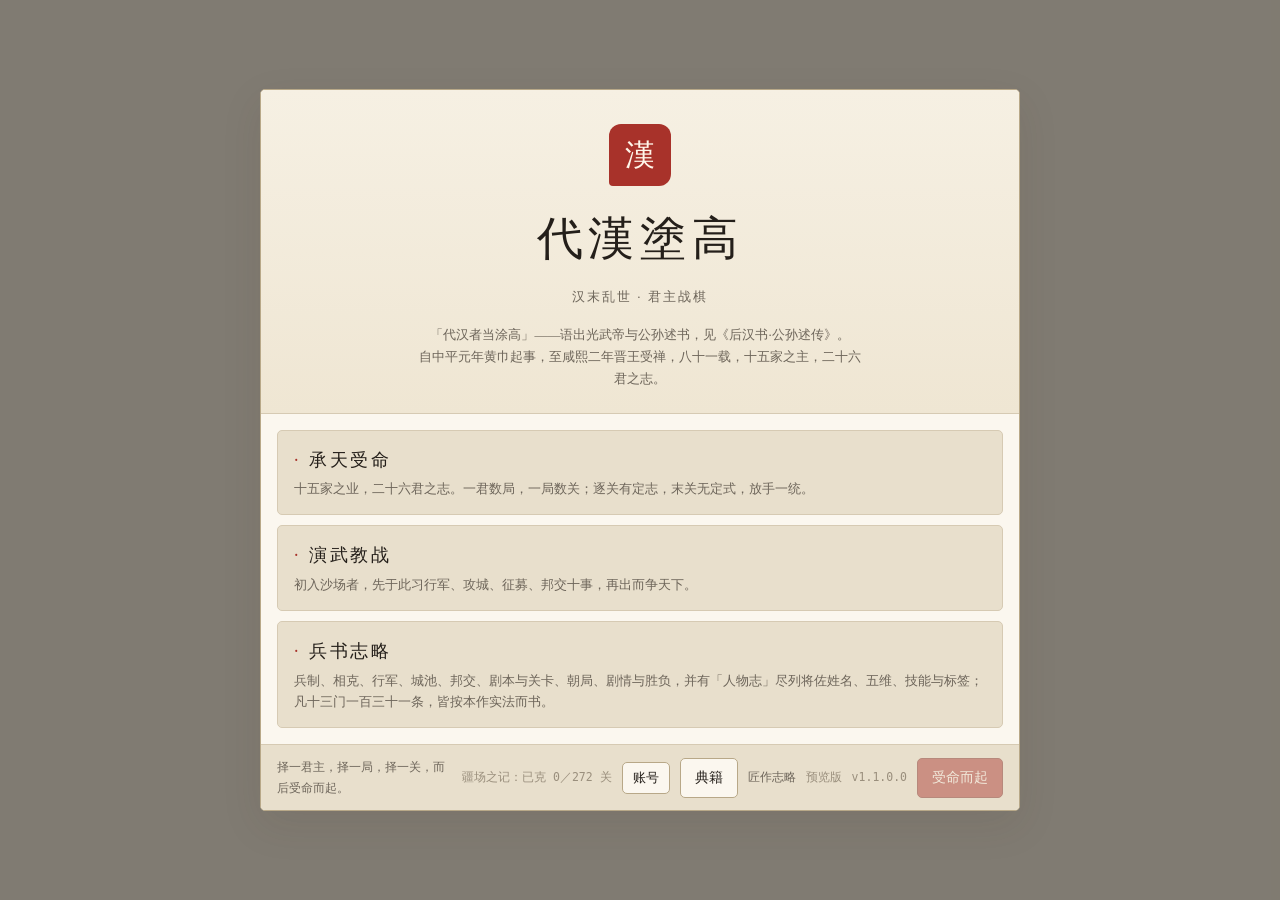
==== commit b578dcc0: "修整与适配：图象缺图之弊、进度条之冗、分端之式（1.1.0.0） - 图象（src/ui/art.js）：旧法取图先塞 <img> 再等三次 404（.png/.jpg/.webp），   故每行每次" ====
--- a/index.html
+++ b/index.html
@@ -2,7 +2,9 @@
 <html lang="zh-Hans">
 <head>
 <meta charset="utf-8">
-<meta name="viewport" content="width=device-width, initial-scale=1">
+<meta name="viewport" content="width=device-width, initial-scale=1, viewport-fit=cover">
+<meta name="theme-color" content="#f2ebdd">
+<meta name="mobile-web-app-capable" content="yes">
 <title>代汉涂高 · 三国君主战棋</title>
 <meta name="description" content="回合制战棋策略游戏：自中平元年黄巾起义至咸熙二年晋王受禅，择一君主，招兵买马，依史而行，混一宇内。">
 <link rel="stylesheet" href="assets/style.css">
--- a/assets/style.css
+++ b/assets/style.css
@@ -121,11 +121,9 @@
 .card .sub { font-size: 12px; color: var(--faint); }
 .kv { display: grid; grid-template-columns: auto 1fr; gap: 2px 10px; font-size: 12px; color: var(--muted); }
 .kv b { font-family: var(--mono); font-weight: 400; color: var(--ink); }
+/* 进度条：全局仅「朝局」一卡用之（党争、名分），其余一概用数字，免得满屏横条 */
 .bar { height: 4px; background: var(--line); border-radius: 9999px; overflow: hidden; margin-top: 5px; }
 .bar > i { display: block; height: 100%; background: var(--accent); }
-.bar.hp > i { background: var(--accent-deep); }
-.bar.gar > i { background: var(--gold); }
-.bar.mor > i { background: var(--live); }
 
 .unit-row, .gen-row { display: flex; align-items: center; gap: 8px; padding: 6px; border-radius: 4px; cursor: pointer; border: 1px solid transparent; }
 .unit-row:hover, .gen-row:hover { background: var(--card); border-color: var(--line); }
@@ -223,17 +221,7 @@
 .toast-stack { position: fixed; right: 16px; bottom: 16px; display: flex; flex-direction: column; gap: 8px; z-index: 60; }
 .toast { background: var(--card); border: 1px solid var(--line); border-radius: var(--radius); padding: 10px 14px; font-size: 13px; box-shadow: var(--shadow); animation: rise 200ms var(--ease); }
 
-/* 响应式 */
-@media (max-width: 900px) {
-  body { overflow: auto; }
-  .main { grid-template-columns: 1fr; }
-  .side { border-left: 0; border-top: 1px solid var(--line); }
-  .tabpanel { max-height: 46vh; }
-  .picker { grid-template-columns: 1fr; }
-  .groups { border-right: 0; border-bottom: 1px solid var(--line); max-height: none; display: flex; gap: 6px; overflow-x: auto; }
-  .groups button { min-width: 132px; }
-  .topbar { height: auto; flex-wrap: wrap; padding: 8px 12px; gap: 8px; }
-}
+/* 响应式见文件末「分端之式」一节（平板与手机各有其式） */
 
 /* ——— 主页面三入口 ——— */
 .menu { display: grid; gap: 10px; padding: 16px; }
@@ -251,6 +239,8 @@
 /* ——— 头像（有图用图，无图用原文字） ——— */
 .avatar { display: inline-flex; align-items: center; justify-content: center; flex: none; }
 .avatar:empty { display: none; }
+/* 无图可换、又无可备之文字者：整框隐去，不留空框（见 art.js hideIfBlank） */
+.avatar.avatar-empty { display: none; }
 .avatar .art-img { display: block; object-fit: cover; border-radius: 4px; border: 1px solid var(--line-strong); }
 .avatar.av-btn .art-img { width: 26px; height: 26px; border-radius: 9999px; margin-right: 6px; }
 .avatar.av-row .art-img { width: 26px; height: 26px; border-radius: 9999px; }
@@ -336,7 +326,7 @@
 .doc-link:hover { color: var(--accent-deep); text-decoration: underline; }
 /* 版本号：素纸上一行小字 */
 .ver { font-family: var(--mono); font-size: 11.5px; color: var(--faint); white-space: nowrap; cursor: help; }
-@media (max-width: 900px) { .wiki-shell { grid-template-columns: 1fr; } .wiki-nav { border-right: 0; border-bottom: 1px solid var(--line); } }
+/* 兵书志略之目录：窄屏改横排，见文件末「分端之式」 */
 
 
 /* ——— 剧本与关卡：一君主多剧本，一剧本多关卡 ——— */
@@ -417,3 +407,120 @@
 .acct-wrap .opts-row { display: flex; flex-wrap: wrap; gap: 6px; margin-top: 8px; }
 .maint-wrap .etext { max-width: 46em; }
 .maint-wrap .story-foot { justify-content: center; }
+
+/* ——————————————— 分端之式 ———————————————
+ * 三端：桌面（>900）／平板（721—900）／手机（≤720）。
+ * 一律以视口为壳，壳内自滚：舆图在上、侧栏在下，页签吸顶，
+ * 舆图窄屏不缩小到看不清，而是保持可读宽度、左右推移。
+ */
+button, .menu-item, [role="tab"], .stage-row, .scen-tab, .lord-pick button { touch-action: manipulation; }
+* { -webkit-tap-highlight-color: transparent; }
+
+/* —— 平板：一栏，上图下行 —— */
+@media (max-width: 900px) {
+  .main { grid-template-columns: 1fr; grid-template-rows: minmax(200px, 46%) 1fr; }
+  .stage { border-bottom: 1px solid var(--line); }
+  .side { border-left: 0; border-top: 0; }
+  .tabs { position: sticky; top: 0; z-index: 6; background: var(--panel); }
+  .topbar { height: auto; flex-wrap: wrap; padding: 8px 12px; gap: 6px 10px; }
+  .topbar .spacer { display: none; }
+  /* 主页面：分组改横排、择局一栏 */
+  .picker { grid-template-columns: 1fr; min-height: 0; }
+  .groups { display: flex; gap: 6px; overflow-x: auto; border-right: 0; border-bottom: 1px solid var(--line); max-height: none; padding: 8px; }
+  .groups button { min-width: 128px; }
+  .picker.has-campaign .groups, .picker.has-campaign .entries { max-height: none; }
+  .entries { max-height: none; }
+  .picker.has-campaign .campaign { max-height: none; }
+  /* 兵书志略：目录横排 */
+  .wiki-shell { grid-template-columns: 1fr; }
+  .wiki-nav { display: flex; gap: 6px; overflow-x: auto; border-right: 0; border-bottom: 1px solid var(--line); padding: 10px 8px; }
+  .wiki-nav h2 { margin: 0 8px 0 4px; font-size: 15px; white-space: nowrap; }
+  .wiki-nav a { white-space: nowrap; }
+}
+
+/* —— 手机：分毫必较 —— */
+@media (max-width: 720px) {
+  html, body { overflow: hidden; }
+  /* 顶栏排作四行，各行各司其职：
+     一、名号与年月 ＋ 结束回合　二、金粮威望城池敌军　三、朝局 ＋ 关卡庙堂　四、本关之志 */
+  .topbar { padding: 6px 10px; gap: 4px 8px; row-gap: 4px; }
+  .topbar .brand { order: 1; flex: 1 1 55%; min-width: 0; gap: 6px; }
+  .topbar .brand b { font-size: 15px; letter-spacing: .04em; white-space: nowrap; }
+  .topbar .date { font-size: 10px; letter-spacing: .04em; min-width: 0; overflow: hidden; text-overflow: ellipsis; white-space: nowrap; }
+  .seal { width: 26px; height: 26px; font-size: 15px; border-radius: 5px 5px 5px 2px; }
+  .topbar #btnEndTurn { order: 2; flex: 0 0 auto; }
+  .resources { order: 3; flex: 1 1 100%; gap: 2px 8px; }
+  .res, .res i { font-size: 12px; }
+  .courtchip { order: 4; flex: 1 1 auto; font-size: 11px; }
+  .topbar #btnStages { order: 5; }
+  .topbar #btnCourt { order: 6; }
+  .objective { order: 7; flex: 1 1 100%; max-width: none; font-size: 11.5px; }
+  .topbar .btn { min-height: 38px; padding: 0 12px; }
+
+  .main { grid-template-rows: minmax(150px, 42%) 1fr; }
+  .stage { overflow: auto; -webkit-overflow-scrolling: touch; }
+  /* 舆图不压成一条：保 760 之宽，指推左右观之 */
+  #map { width: 760px; max-width: none; }
+  .stage-foot { padding: 6px 10px; font-size: 12px; }
+  /* 窄屏舆图宽于屏，故明示可左右推移 */
+  .stage-foot .hint::after { content: "（舆图可左右推移）"; color: var(--faint); }
+  .tabs button { min-height: 46px; font-size: 13.5px; }
+  .tabpanel { padding: 10px; }
+  .tabpanel h3 { font-size: 14.5px; }
+  .card { padding: 9px 10px; }
+  .card .name { font-size: 15px; }
+  .unit-row, .gen-row { padding: 8px 6px; }
+  .btn { min-height: 42px; }
+  .btn.sm { min-height: 38px; }
+
+  /* 叠层：让位于小屏 */
+  .overlay { padding: 8px; }
+  .title-wrap { border-radius: 0; border-left: 0; border-right: 0; max-height: 96vh; }
+  .title-hero { padding: 22px 16px 16px; }
+  .title-hero .quote { font-size: 12.5px; }
+  .title-hero h1 { font-size: clamp(28px, 9vw, 40px); }
+  .menu { padding: 12px; gap: 8px; }
+  .menu-item { padding: 12px; }
+  .menu-item b { font-size: 16px; letter-spacing: .1em; }
+  /* 底栏吸于主页面之下缘：小屏纵使长卷，「受命而起」亦常在目前 */
+  .title-foot { flex-wrap: wrap; gap: 8px; padding: 10px 12px; position: sticky; bottom: 0; z-index: 2;
+    box-shadow: 0 -8px 18px rgb(65 50 39 / .08); }
+  .title-foot .hint { flex: 1 0 100%; font-size: 12px; }
+  .title-foot .btn { flex: 1 1 auto; }
+  #btnStart { flex: 1 0 100%; order: 9; min-height: 46px; font-size: 15px; }
+  .entries { padding: 10px; }
+  .entry { padding: 10px; }
+  .lord-pick button { padding: 6px 12px; }
+  .story-wrap, .ending-wrap { max-height: 94vh; width: 100%; }
+  .story-head { padding: 12px 14px 10px; }
+  .story-head h2 { font-size: 18px; }
+  .story-body { padding: 12px 14px; }
+  .story-foot, .choice { padding: 10px 14px; }
+  .choice .opts button { min-height: 46px; }
+  .ending-wrap { padding: 20px 16px; }
+  .ending-wrap .etext { font-size: 13.5px; }
+  .intel { left: 8px; top: 8px; width: calc(100% - 16px); max-height: 64%; }
+  .tutor { right: 8px; bottom: 8px; width: calc(100% - 16px); max-height: 52%; }
+  .toast-stack { left: 8px; right: 8px; bottom: 8px; }
+  .toast { padding: 8px 12px; font-size: 12.5px; }
+  .acct-wrap .acct-field { grid-template-columns: 1fr; gap: 4px; }
+  .acct-wrap .acct-field input { min-height: 42px; }
+
+  /* 兵书志略、匠作志略 */
+  .wiki-top { padding: 10px 12px; gap: 8px; flex-wrap: wrap; }
+  .wiki-top b { font-size: 15px; }
+  .wiki-nav { padding: 8px; }
+  .wiki-nav h2 { display: none; }
+  .wiki-main { padding: 14px 14px 40px; }
+  .wiki-sec h3 { font-size: 18px; }
+  .wiki-ent { padding-left: 9px; }
+  .wiki-table { font-size: 11.5px; }
+  .wiki-table th, .wiki-table td { padding: 3px 6px; }
+}
+
+/* —— 横持之手机：图与栏并置 —— */
+@media (max-width: 900px) and (max-height: 520px) and (orientation: landscape) {
+  .main { grid-template-columns: 1fr 300px; grid-template-rows: 1fr; }
+  .side { border-left: 1px solid var(--line); }
+  #map { width: 720px; }
+}
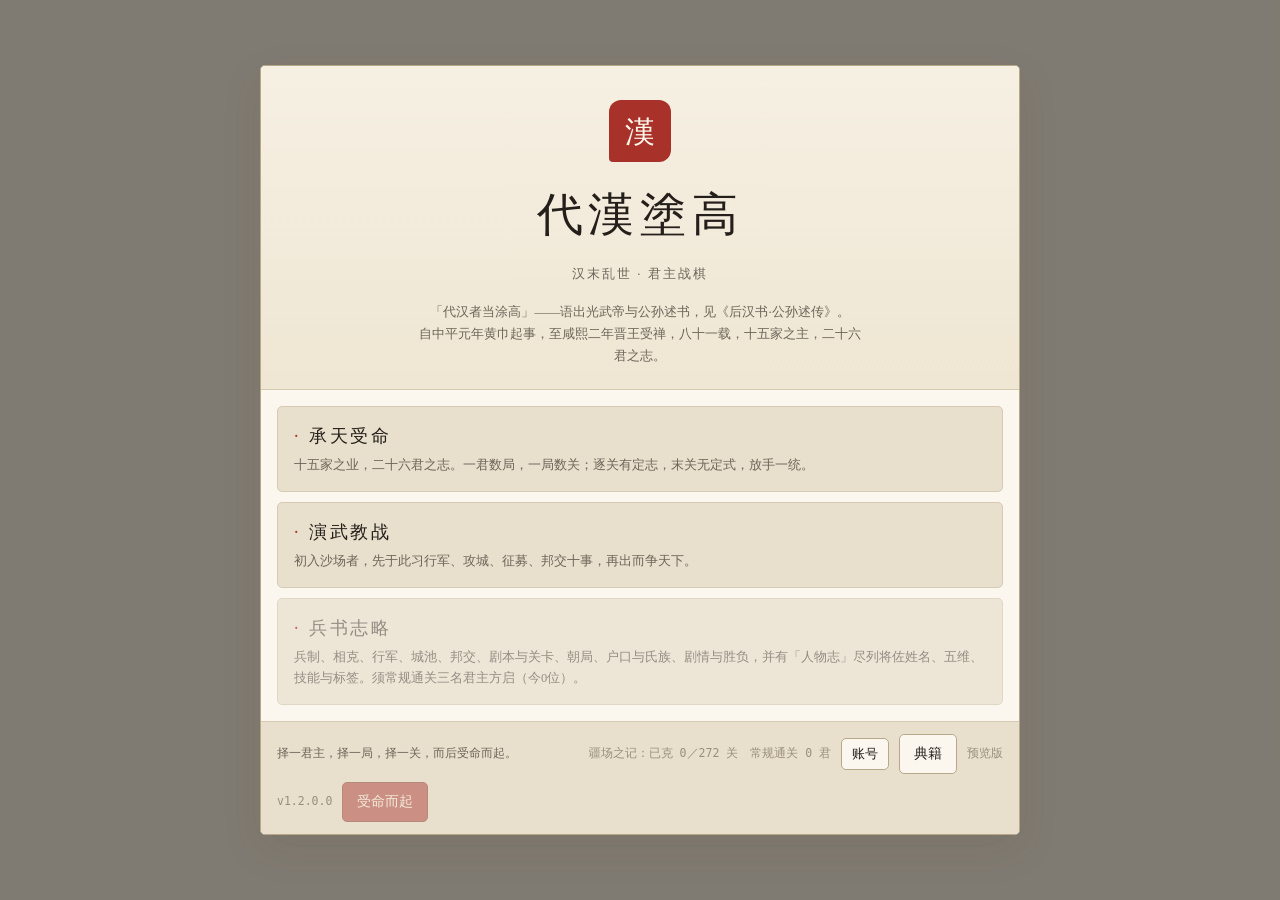
==== commit efaba968: "户口、氏族与门禁：户口之制、氏族之制、征辟之限、君主之殁、通关之识与二志之门（1.2.0.0） 十一事：  - 舆图之辨（src/ui/render.js）：环色分我（金环带绿 #2f6b4f）、友军" ====
--- a/index.html
+++ b/index.html
@@ -34,7 +34,7 @@
         </button>
         <button type="button" class="menu-item" id="btnWiki">
           <b>兵书志略</b>
-          <span>兵制、相克、行军、城池、邦交、剧本与关卡、朝局、剧情与胜负，并有「人物志」尽列将佐姓名、五维、技能与标签；凡十三门一百三十一条，皆按本作实法而书。</span>
+          <span>兵制、相克、行军、城池、邦交、剧本与关卡、朝局、户口与氏族、剧情与胜负，并有「人物志」尽列将佐姓名、五维、技能与标签。须常规通关三名君主方启（今<span id="wikiGate">0</span>位）。</span>
         </button>
       </nav>
 
@@ -50,7 +50,7 @@
         <button type="button" class="btn" id="btnPickBack" hidden>返回</button>
         <button type="button" class="btn sm" id="btnAccount">账号</button>
         <button type="button" class="btn" id="btnLorePreview">典籍</button>
-        <a class="doc-link" href="dev.html">匠作志略</a>
+        <a class="doc-link" href="dev.html" id="devLink" hidden>匠作志略</a>
         <span class="ver" id="titleChannel"></span>
         <span class="ver" id="titleVer"></span>
         <button type="button" class="btn primary" id="btnStart" disabled>受命而起</button>
@@ -80,7 +80,14 @@
       <div class="intel" id="intel" hidden></div>
       <div class="tutor" id="tutor" hidden></div>
       <div class="stage-foot">
-        <span class="hint" id="hint">点击舆图上本方部队即可调遣。</span>
+        <span class="hint" id="hint">点本方部曲即可调遣，点敌军可探其虚实。</span>
+        <div class="map-tools" id="mapTools" aria-label="舆图之器">
+          <button type="button" class="mtool" id="btnZoomOut" title="缩小（滚轮向下、或按 −）">−</button>
+          <span class="zoomlab" id="zoomLabel">100%</span>
+          <button type="button" class="mtool" id="btnZoomIn" title="放大（滚轮向上、或按 ＋）">＋</button>
+          <button type="button" class="mtool" id="btnZoomFit" title="复位为满图（按 0）">⤢</button>
+          <button type="button" class="mtool cancel" id="btnCancel" hidden title="取消当前选择（手机长按舆图亦可）">取消 ✕</button>
+        </div>
       </div>
     </section>
     <aside class="side" aria-label="军情">
@@ -114,6 +121,8 @@
 <script src="src/data/generals_3.js"></script>
 <script src="src/data/generals_4.js"></script>
 <script src="src/data/lore.js"></script>
+<script src="src/data/clans_1.js"></script>
+<script src="src/data/clans_2.js"></script>
 <script src="src/data/stories_1.js"></script>
 <script src="src/data/stories_2.js"></script>
 <script src="src/data/stories_3.js"></script>
@@ -124,6 +133,8 @@
 <script src="src/core/rules.js"></script>
 <script src="src/core/campaign.js"></script>
 <script src="src/core/politics.js"></script>
+<script src="src/core/population.js"></script>
+<script src="src/core/clans.js"></script>
 <script src="src/core/engine.js"></script>
 <script src="src/core/story.js"></script>
 <script src="src/core/tutor.js"></script>
--- a/assets/style.css
+++ b/assets/style.css
@@ -183,8 +183,12 @@
 .lord-pick { display: flex; gap: 6px; flex-wrap: wrap; margin-top: 8px; }
 .lord-pick button { padding: 4px 10px; border-radius: 9999px; border: 1px solid var(--line-strong); background: var(--panel); cursor: pointer; font-size: 13px; }
 .lord-pick button[aria-pressed="true"] { background: var(--accent); color: #fff8ef; border-color: var(--accent-deep); }
-.title-foot { display: flex; gap: 10px; align-items: center; padding: 12px 16px; border-top: 1px solid var(--line); background: var(--panel); }
-.title-foot .hint { font-size: 12px; color: var(--muted); flex: 1; }
+/* 底栏（提示 ＋ 舆图之器 ＋ 续战等钮）：一律可折行，长文案不撑破版面 */
+.title-foot { display: flex; flex-wrap: wrap; gap: 10px; row-gap: 8px; align-items: center; padding: 12px 16px; border-top: 1px solid var(--line); background: var(--panel); }
+.title-foot .hint { font-size: 12px; color: var(--muted); flex: 1 1 240px; min-width: 0; }
+/* 「续战·某君·某关」之名可长，独占一行亦可，绝不挤坏同排之钮 */
+#btnContinue { max-width: 100%; overflow: hidden; text-overflow: ellipsis; white-space: nowrap; }
+.title-foot .btn, .title-foot .doc-link, .title-foot .ver { flex: 0 0 auto; }
 
 /* 剧情 */
 .story-wrap { width: min(720px, 100%); max-height: 88vh; display: flex; flex-direction: column; background: var(--card); border: 1px solid var(--line-strong); border-radius: var(--radius); box-shadow: var(--shadow); animation: rise 280ms var(--ease); }
@@ -321,6 +325,14 @@
 .wiki-table td { color: var(--muted); }
 .wiki-top { padding: 12px 16px; border-bottom: 1px solid var(--line); display: flex; align-items: center; gap: 12px; background: color-mix(in srgb, var(--paper) 88%, transparent); }
 .wiki-top a { color: var(--accent-deep); }
+/* 二志之门：门外之人见其门而不见其文 */
+.gate { max-width: 46em; margin: 6vh auto 0; padding: 24px 26px; border: 1px solid var(--line-strong); border-radius: var(--radius); background: var(--card); box-shadow: var(--shadow); }
+.gate h3 { margin: 6px 0 10px; font-size: 22px; font-weight: 500; letter-spacing: .06em; color: var(--accent-deep); }
+.gate .lead { color: var(--muted); font-size: 13.5px; }
+.gate .gate-line { font-size: 13px; color: var(--ink); margin: 0 0 6px; padding-left: 12px; border-left: 2px solid var(--line); }
+.gate .note { font-size: 12.5px; color: var(--faint); margin-top: 10px; }
+.gate .gate-foot { display: flex; gap: 10px; flex-wrap: wrap; align-items: center; margin-top: 18px; padding-top: 14px; border-top: 1px solid var(--line); }
+.gate .gate-foot a { text-decoration: none; color: var(--accent-deep); }
 /* 制作向之页面（匠作志略）的入口：置于主页面底栏，不夺玩家之目 */
 .doc-link { font-size: 12px; color: var(--muted); text-decoration: none; white-space: nowrap; }
 .doc-link:hover { color: var(--accent-deep); text-decoration: underline; }
@@ -408,6 +420,67 @@
 .maint-wrap .etext { max-width: 46em; }
 .maint-wrap .story-foot { justify-content: center; }
 
+/* ——— 舆图之器：缩放、复位与取消（附于舆图之底栏，末日端亦在目前） ——— */
+.map-tools {
+  display: flex; align-items: center; gap: 6px; margin-left: auto;
+  padding: 4px 6px; border: 1px solid var(--line-strong); border-radius: 9999px;
+  background: color-mix(in srgb, var(--card) 92%, transparent);
+  box-shadow: 0 4px 12px rgb(65 50 39 / .08);
+  flex: none;
+}
+.mtool {
+  display: inline-grid; place-items: center; min-width: 34px; min-height: 34px; padding: 0 8px;
+  border: 1px solid var(--line); border-radius: 9999px; background: var(--card); color: var(--ink);
+  cursor: pointer; font-family: var(--sans); font-size: 14px; line-height: 1;
+}
+.mtool:hover:not([disabled]) { border-color: var(--accent); background: #fff8ef; }
+.mtool[disabled] { opacity: .4; cursor: not-allowed; }
+.mtool.cancel { color: var(--accent-deep); border-color: var(--accent); font-size: 13px; padding: 0 12px; }
+.zoomlab { font-family: var(--mono); font-size: 11.5px; color: var(--muted); min-width: 40px; text-align: center; }
+/* 放大之时，触控不在整页上放大缩小，而在舆图上推移 */
+#map.zoomed { touch-action: none; cursor: grab; }
+#map.zoomed:active { cursor: grabbing; }
+
+/* ——— 顶栏本回合之出入 ——— */
+.res em.delta { font-style: normal; font-family: var(--mono); font-size: 11.5px; margin-left: 2px; }
+.res em.delta.up { color: var(--live); }
+.res em.delta.down { color: var(--accent-deep); }
+.res em.delta.flat { color: var(--faint); }
+
+/* ——— 户口 ——— */
+.pop-line { font-size: 12px; }
+.pop-line.warn { color: var(--accent-deep); }
+
+/* ——— 氏族 ——— */
+.card .clan { border-top: 1px dashed var(--line); padding: 9px 0 4px; }
+.card .clan:first-of-type { border-top: 0; }
+.card .clan .row b { font-size: 14px; font-weight: 500; }
+.card .clan .src { font-size: 11.5px; color: var(--faint); font-family: var(--mono); margin-top: 4px; }
+.card .clan .opts-row { display: flex; flex-wrap: wrap; gap: 6px; margin-top: 6px; }
+.card .clan.warm { border-left: 2px solid var(--live); padding-left: 8px; }
+.card .clan.cold { border-left: 2px solid var(--accent); padding-left: 8px; }
+
+/* ——— 人物：不可辟者之折叠 ——— */
+.who-shut { margin-top: 10px; border-top: 1px dashed var(--line); padding-top: 8px; }
+.who-shut summary { cursor: pointer; font-size: 12.5px; color: var(--muted); }
+.who-shut .card { margin-top: 8px; }
+
+/* ——— 通关之识 ——— */
+.lm {
+  display: inline-block; margin-left: 6px; padding: 0 6px;
+  border: 1px solid var(--live); border-radius: 9999px;
+  font-family: var(--sans); font-size: 11px; color: var(--live); vertical-align: 1px;
+  white-space: nowrap;
+}
+.lm.full { border-color: var(--accent); color: var(--accent-deep); }
+.camp-head .camp-sub .lm-line { font-weight: 500; color: var(--muted); }
+.scen-tab em.lm { display: inline-block; margin-left: 0; justify-self: start; }
+.stage-row .st.open-tag { color: var(--gold); }
+.stage-row .body .goal.open-note { color: var(--muted); }
+/* 兵书志略未启：按钮仍可按（示以缘由），惟明示为锁 */
+.menu-item.locked { opacity: .72; }
+.menu-item.locked b { color: var(--muted); }
+
 /* ——————————————— 分端之式 ———————————————
  * 三端：桌面（>900）／平板（721—900）／手机（≤720）。
  * 一律以视口为壳，壳内自滚：舆图在上、侧栏在下，页签吸顶，
@@ -461,9 +534,14 @@
   .stage { overflow: auto; -webkit-overflow-scrolling: touch; }
   /* 舆图不压成一条：保 760 之宽，指推左右观之 */
   #map { width: 760px; max-width: none; }
-  .stage-foot { padding: 6px 10px; font-size: 12px; }
+  .stage-foot { padding: 6px 10px; font-size: 12px; flex-wrap: wrap; row-gap: 6px; }
+  .stage-foot .map-tools { margin-left: 0; }
+  .mtool { min-width: 40px; min-height: 40px; }
+  .zoomlab { min-width: 44px; }
   /* 窄屏舆图宽于屏，故明示可左右推移 */
   .stage-foot .hint::after { content: "（舆图可左右推移）"; color: var(--faint); }
+  /* 底栏不可吞舆图：提示至多两行，全文仍在悬停之 title 里 */
+  .stage-foot .hint { display: -webkit-box; -webkit-line-clamp: 2; -webkit-box-orient: vertical; overflow: hidden; }
   .tabs button { min-height: 46px; font-size: 13.5px; }
   .tabpanel { padding: 10px; }
   .tabpanel h3 { font-size: 14.5px; }
